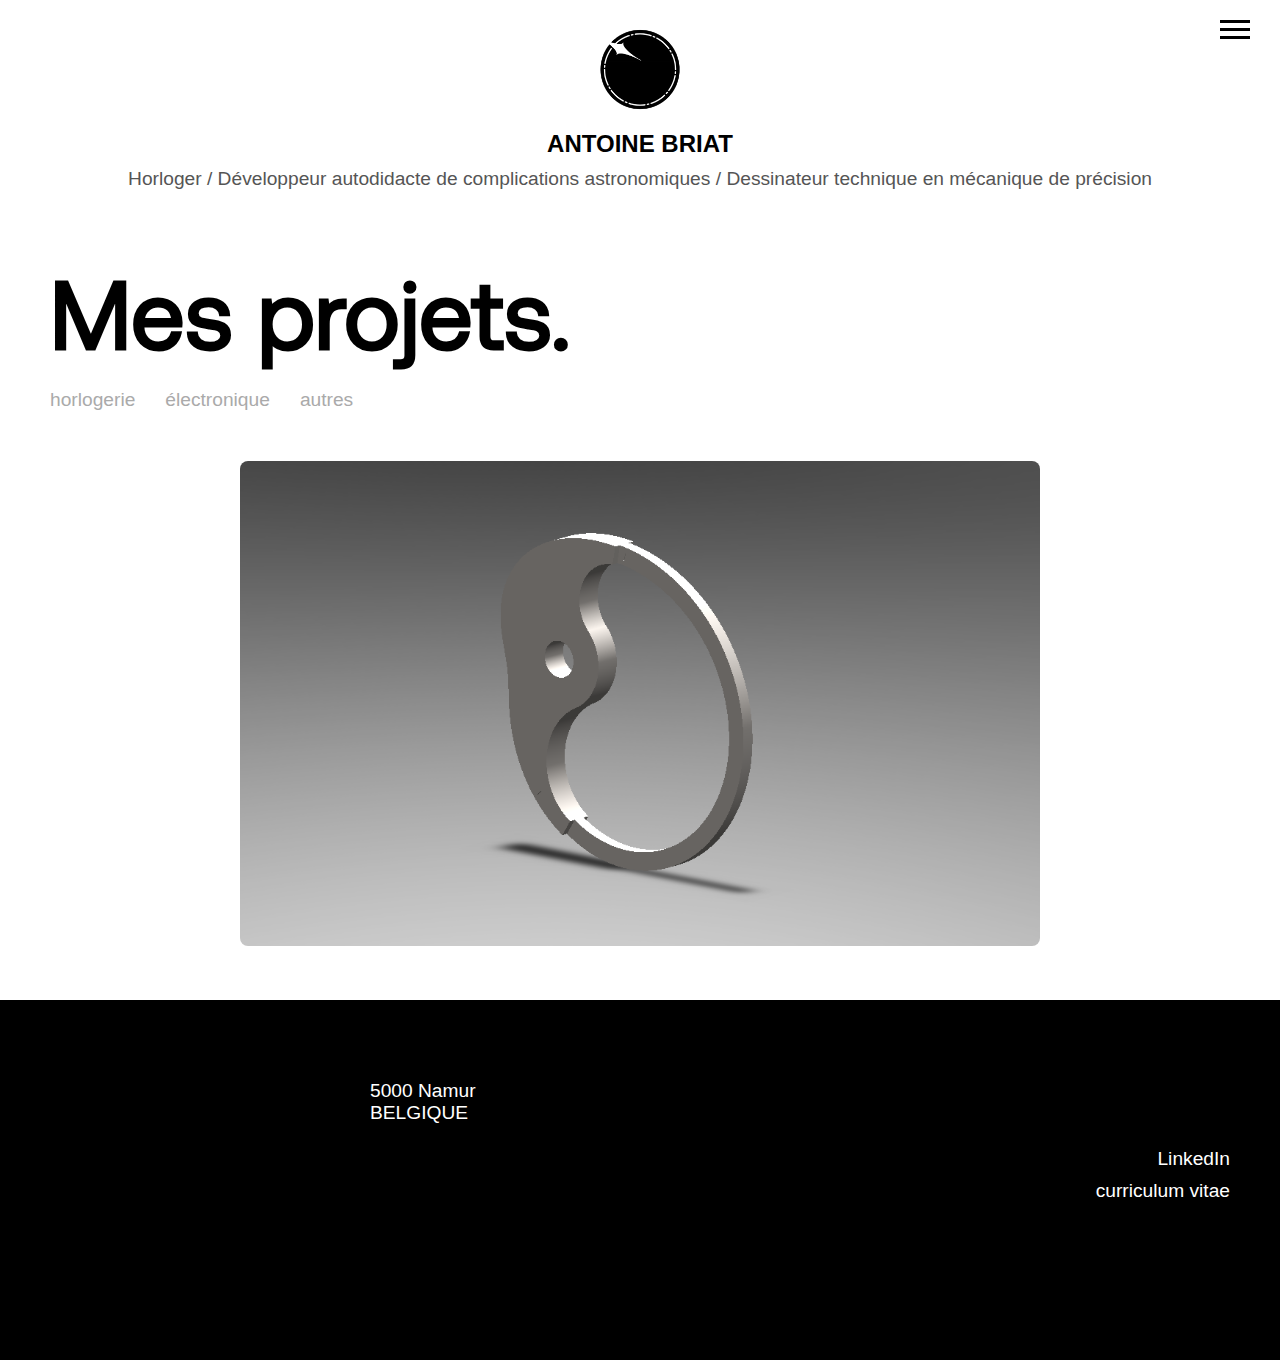
==== index.html @ 1460594c "add" ====
<!DOCTYPE html>
<html lang="fr">

<head>
    <meta charset="UTF-8">
    <meta name="viewport" content="width=device-width, initial-scale=1.0">
    <link rel="stylesheet" href="styles.css">
    <title>Portfolio Antoine Briat</title>

    <!-- Import des polices -->
    <style>
        /* --- Import des polices personnalisées --- */
        @font-face { font-family: 'Micra'; src: url('./fonts/Micra-Normal.ttf') format('truetype'); }
        @font-face { font-family: 'Corbel'; src: url('./fonts/Corbel.ttf') format('truetype'); }
        @font-face { font-family: 'Aeonik Light'; src: url('fonts/AeonikTRIAL-Light.otf') format('opentype'); }
        @font-face { font-family: 'Aeonik Regular'; src: url('fonts/AeonikTRIAL-Regular.otf') format('opentype'); }
        @font-face { font-family: 'Aeonik Bold'; src: url('fonts/AeonikTRIAL-Bold.otf') format('opentype'); }

        /* --- Styles globaux --- */
        body { margin: 0; font-family: Arial, Helvetica, sans-serif; color: #000; background-color: #fff; }

        /* --- Loader --- */
        #loader { position: fixed; top: 0; left: 0; width: 100%; height: 100%; background-color: #fff; display: flex; flex-direction: column; justify-content: center; align-items: center; z-index: 9999; }
        #loader img { width: 100px; height: auto; margin-bottom: 0px; }
        #loader h1 { font-family: 'Micra', sans-serif; font-size: 2em; color: #000; }

        /* --- En-tête --- */
        header { padding: 20px; display: flex; flex-direction: column; align-items: center; text-align: center; }
        header img { width: 100px; height: auto; margin-bottom: 10px; }
        header h1 { margin: 0; font-size: 1.5em; font-weight: 700; text-transform: uppercase; font-family: 'Micra', Arial, sans-serif; }
        header p { margin: 10px 0 0; font-size: 1.2em; font-weight: 300; color: #555; }

        /* --- Section principale --- */
        .hero { font-size: 1em; margin: 50px; text-align: center; }
        .hero h2 { font-size: 6em; margin: 0; text-align: left; font-family: 'Aeonik Regular'; }

        /* --- Titres secondaires --- */
        .small-titles { display: flex; justify-content: flex-start; gap: 30px; margin-top: 20px; font-size: 1.2em; font-weight: 300; color: #aaa; text-transform: lowercase; }
        .small-titles a { text-decoration: none; color: inherit; transition: color 0.3s; }
        .small-titles a:hover { color: #000; }

        /* --- Images avec texte au survol --- */
        .image-hover-container { position: relative; width: 100%; max-width: 800px; margin: 20px auto; }
        .image-hover-container img { width: 100%; height: auto; display: block; }
        .hover-text { position: absolute; top: 50%; left: 50%; transform: translate(-50%, -50%); color: #fff; font-family: 'Corbel'; font-size: 2.5em; font-weight: bold; text-align: center; opacity: 0; transition: opacity 0.3s ease; }
        .image-hover-container:hover .hover-text { opacity: 1; }
        .image-caption { text-align: left; margin: 15px 400px; font-size: 1.5em; font-weight: normal; color: #000; font-family: 'Corbel', Arial, sans-serif; }

        /* Conteneur pour l'effet de zoom */
        .image-zoom-container { display: inline-block; overflow: hidden; border-radius: 8px; }
        /* Style de l'image avec effet de zoom */
        .image-zoom-container img { transition: transform 0.3s ease; display: block; }
        /* Effet de zoom au survol */
        .image-zoom-container:hover img { transform: scale(1.1); }

        /* --- Menu hamburger --- */
        .menu-icon { position: fixed; top: 20px; right: 30px; display: flex; flex-direction: column; gap: 5px; cursor: pointer; z-index: 1001; }
        .menu-icon div { width: 30px; height: 3px; background-color: #000; transition: transform 0.3s, opacity 0.3s; }
        .menu-icon.active div:nth-child(1) { transform: translateY(8px) rotate(45deg); }
        .menu-icon.active div:nth-child(2) { opacity: 0; }
        .menu-icon.active div:nth-child(3) { transform: translateY(-8px) rotate(-45deg); }

        /* --- Menu plein écran --- */
        .menu-fullscreen { position: fixed; top: 0; left: 0; width: 100%; height: 100%; background-color: #000; color: #fff; display: none; flex-direction: column; justify-content: center; align-items: flex-end; z-index: 1000; }
        .menu-fullscreen a { font-family: 'Aeonik Light', sans-serif; color: #aaa; text-decoration: none; font-size: 4em; margin: 15px 100px 15px 0; transition: color 0.3s ease; }
        .menu-fullscreen a:hover, .menu-fullscreen a:focus { color: #fff; }
        .menu-fullscreen a:active { color: #ddd; }
        .menu-fullscreen .close-btn { position: absolute; top: 20px; right: 30px; font-size: 3em; cursor: pointer; }

        /* --- Footer global --- */
        .footer { display: flex; justify-content: space-between; align-items: center; background-color: #000; color: #fff; padding: 80px 20px; margin-top: 50px; }
        .footer-left { display: flex; flex-direction: row; gap: 20px; align-items: flex-start; padding-left: 30px; }
        .address-container p { font-size: 1.2em; color: #fff; margin: 0; }
        iframe { border-radius: 8px; height: 200px; }
        .footer-right { text-align: right; padding-right: 30px; }
        .footer-right a { display: block; margin-bottom: 10px; color: #fff; text-decoration: none; font-size: 1.2em; transition: color 0.3s ease; }
        .footer-right a:hover { color: #aaa; }
    </style>
</head>

<body>
    <!-- Loader -->
    <div id="loader">
        <img src="images/LOGO3.png" alt="Logo">
        <h1>Antoine Briat</h1>
    </div>

    <!-- En-tête -->
    <header>
        <img src="images/LOGO3.png" alt="Logo">
        <h1>Antoine Briat</h1>
        <p>Horloger / Développeur autodidacte de complications astronomiques / Dessinateur technique en mécanique de précision </p>
    </header>

    <!-- Section principale -->
    <section class="hero">
        <h2>Mes projets.</h2>
        <nav class="small-titles">
            <a href="horlogerie.html">horlogerie</a>
            <a href="electronique.html">électronique</a>
            <a href="#">autres</a>
        </nav>
    </section>

    <!-- Image avec texte au survol -->
    <div class="image-hover-container">
        <a href="came.html" class="image-zoom-container">
            <img src="images/Came.png" alt="Came d'équation du temps sur Mars">
            <div class="hover-text">Came d'équation du temps sur Mars</div>
        </a>
    </div>

    <!-- Menu hamburger -->
    <div class="menu-icon" onclick="toggleMenu()">
        <div></div>
        <div></div>
        <div></div>
    </div>

    <!-- Menu plein écran -->
    <div class="menu-fullscreen" id="menu">
        <div class="close-btn" onclick="toggleMenu()">&times;</div>
        <a href="qui suis-je.html">Qui suis-je</a>
        <a href="documents\CV - Briat Antoine.pdf" target="_blank">Contact</a>
        <a href="je sais pas non plus"></a>
    </div>

    <!-- Footer -->
    <div class="footer">
        <!-- Conteneur gauche : carte + adresse -->
        <div class="footer-left">
            <iframe 
                src="https://www.google.com/maps/embed?pb=!1m18!1m12!1m3!1d40639.728493604554!2d4.855100769103557!3d50.46004067781732!2m3!1f0!2f0!3f0!3m2!1i1024!2i768!4f13.1!3m3!1m2!1s0x47c19905f93ba3a1%3A0x6f137223eaef9a41!2s5000%20Namur!5e0!3m2!1sfr!2sbe!4v1734639190384!5m2!1sfr!2sbe" 
                width="300" 
                height="200" 
                style="border:0;" 
                allowfullscreen="" 
                loading="lazy" 
                referrerpolicy="no-referrer-when-downgrade">
            </iframe>
            <div class="address-container">
                <p>5000 Namur<br>BELGIQUE</p>
            </div>
        </div>

        <!-- Conteneur droit : liens -->
        <div class="footer-right">
            <a href="https://www.linkedin.com/in/antoine-briat-140291330/" target="_blank">LinkedIn</a>
            <a href="documents\CV - Briat Antoine.pdf" target="_blank">curriculum vitae</a>
        </div>
    </div>

    <!-- Script -->
    <script>
        function toggleMenu() {
            const menu = document.getElementById('menu');
            const menuIcon = document.querySelector('.menu-icon');
            menu.style.display = (menu.style.display === 'flex') ? 'none' : 'flex';
            menuIcon.classList.toggle('active');
        }
        window.addEventListener('load', () => {
            const loader = document.getElementById('loader');
            setTimeout(() => loader.style.display = 'none', 500);
        });
    </script>
</body>
</html>
---- styles.css ----
/* Styles généraux */
body {
    font-family: Arial, sans-serif;
    margin: 0;
    padding: 0;
}

/* Styles pour les écrans de moins de 768px */
@media (max-width: 768px) {
    body {
        font-size: 14px;
    }
    nav ul {
        display: none;
    }
    .container {
        flex-direction: column;
    }
}

/* Styles pour les écrans encore plus petits (moins de 480px) */
@media (max-width: 480px) {
    h1 {
        font-size: 18px;
    }
}
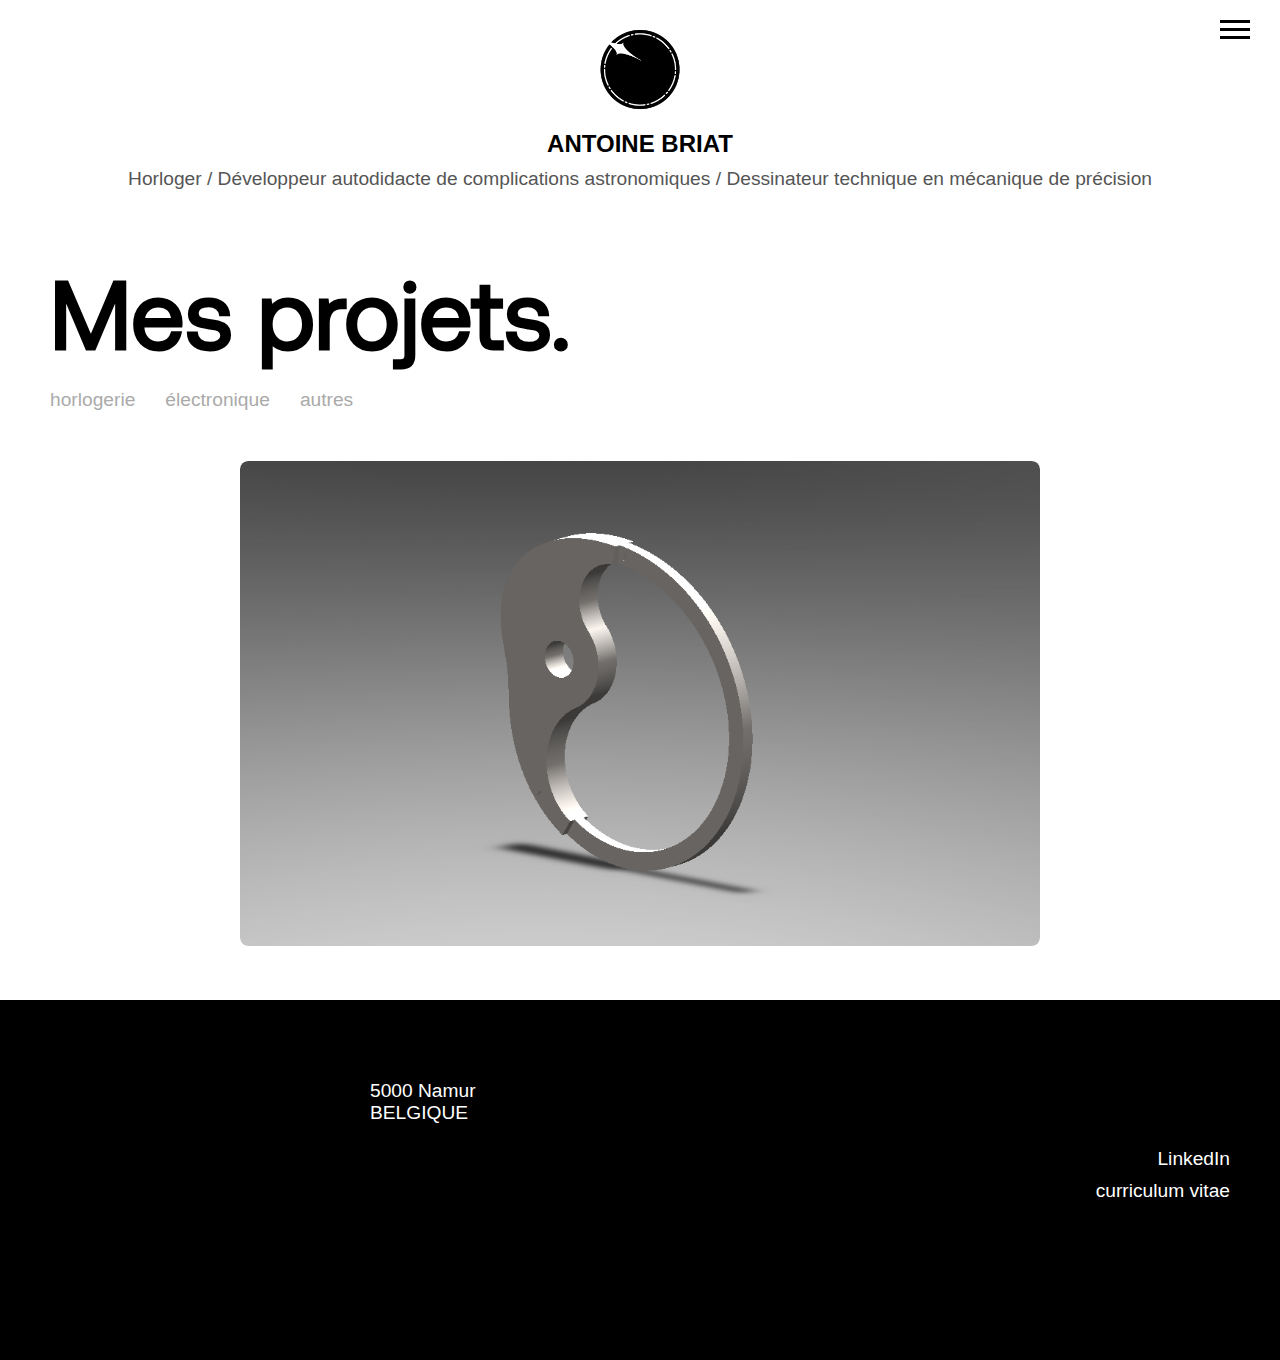
==== commit 58029718: "modification" ====
--- a/index.html
+++ b/index.html
@@ -4,10 +4,8 @@
 <head>
     <meta charset="UTF-8">
     <meta name="viewport" content="width=device-width, initial-scale=1.0">
-    <link rel="stylesheet" href="styles.css">
     <title>Portfolio Antoine Briat</title>
-
-    <!-- Import des polices -->
+    
     <style>
         /* --- Import des polices personnalisées --- */
         @font-face { font-family: 'Micra'; src: url('./fonts/Micra-Normal.ttf') format('truetype'); }
@@ -76,6 +74,7 @@
         .footer-right a { display: block; margin-bottom: 10px; color: #fff; text-decoration: none; font-size: 1.2em; transition: color 0.3s ease; }
         .footer-right a:hover { color: #aaa; }
     </style>
+    <link rel="stylesheet" href="styles.css">
 </head>
 
 <body>
--- a/styles.css
+++ b/styles.css
@@ -1,26 +1,30 @@
-/* Styles généraux */
-body {
-    font-family: Arial, sans-serif;
-    margin: 0;
-    padding: 0;
+/* Styles globaux */
+/* Acceuil */
+body { background-color: #ffffff; font-family: Arial, sans-serif; margin: 0; padding: 0; width: 100%; overflow-x: hidden; box-sizing: border-box; }
+.container { max-width: 100%; margin: 0 auto; }
+img { max-width: 100%; height: auto; }
+header { padding: 20px; display: flex; flex-direction: column; align-items: center; text-align: center; }
+header h1 { margin: 0; font-size: 1.5em; font-weight: 700; text-transform: uppercase; font-family: 'Micra', Arial, sans-serif; }
+header img { width: 100px; height: auto; margin-bottom: 10px; }
+header p { margin: 10px 0 0; font-size: 1.2em; font-weight: 300; color: #555; }
+.hero h2 { font-size: 6em; margin: 0; text-align: left; font-family: 'Aeonik Regular'; }
+.small-titles { display: flex; justify-content: flex-start; gap: 30px; margin-top: 20px; font-size: 1.2em; font-weight: 300; color: #aaa; text-transform: lowercase; }
+
+/* Page horlogerie et électronique */
+.content, .content-reverse { display: flex; flex-direction: row; gap: 50px; align-items: flex-start; margin-bottom: 100px; }
+.left-section, .right-section { flex: 1; text-align: left; }
+.image-zoom-container img { width: 100%; border-radius: 8px; transition: transform 0.3s ease; }
+.image-zoom-container:hover img { transform: scale(1.1); }
+
+/* Media Queries */
+@media (max-width: 768px) {
+    header img { width: 60px; }
+    header h1 { font-size: 1em; }
+    header p { font-size: 0.7em; }
+    .hero h2 { font-size: 2.5em; text-align: left; }
+    .small-titles { font-size: 0.8em; gap: 15px; justify-content: left; }
+
+    .content, .content-reverse { flex-direction: column; align-items: center; gap: 20px; }
+    .left-section, .right-section { width: 100%; text-align: center; }
+    .image-zoom-container img { max-width: 100%; height: auto; }
 }
-
-/* Styles pour les écrans de moins de 768px */
-@media (max-width: 768px) {
-    body {
-        font-size: 14px;
-    }
-    nav ul {
-        display: none;
-    }
-    .container {
-        flex-direction: column;
-    }
-}
-
-/* Styles pour les écrans encore plus petits (moins de 480px) */
-@media (max-width: 480px) {
-    h1 {
-        font-size: 18px;
-    }
-}
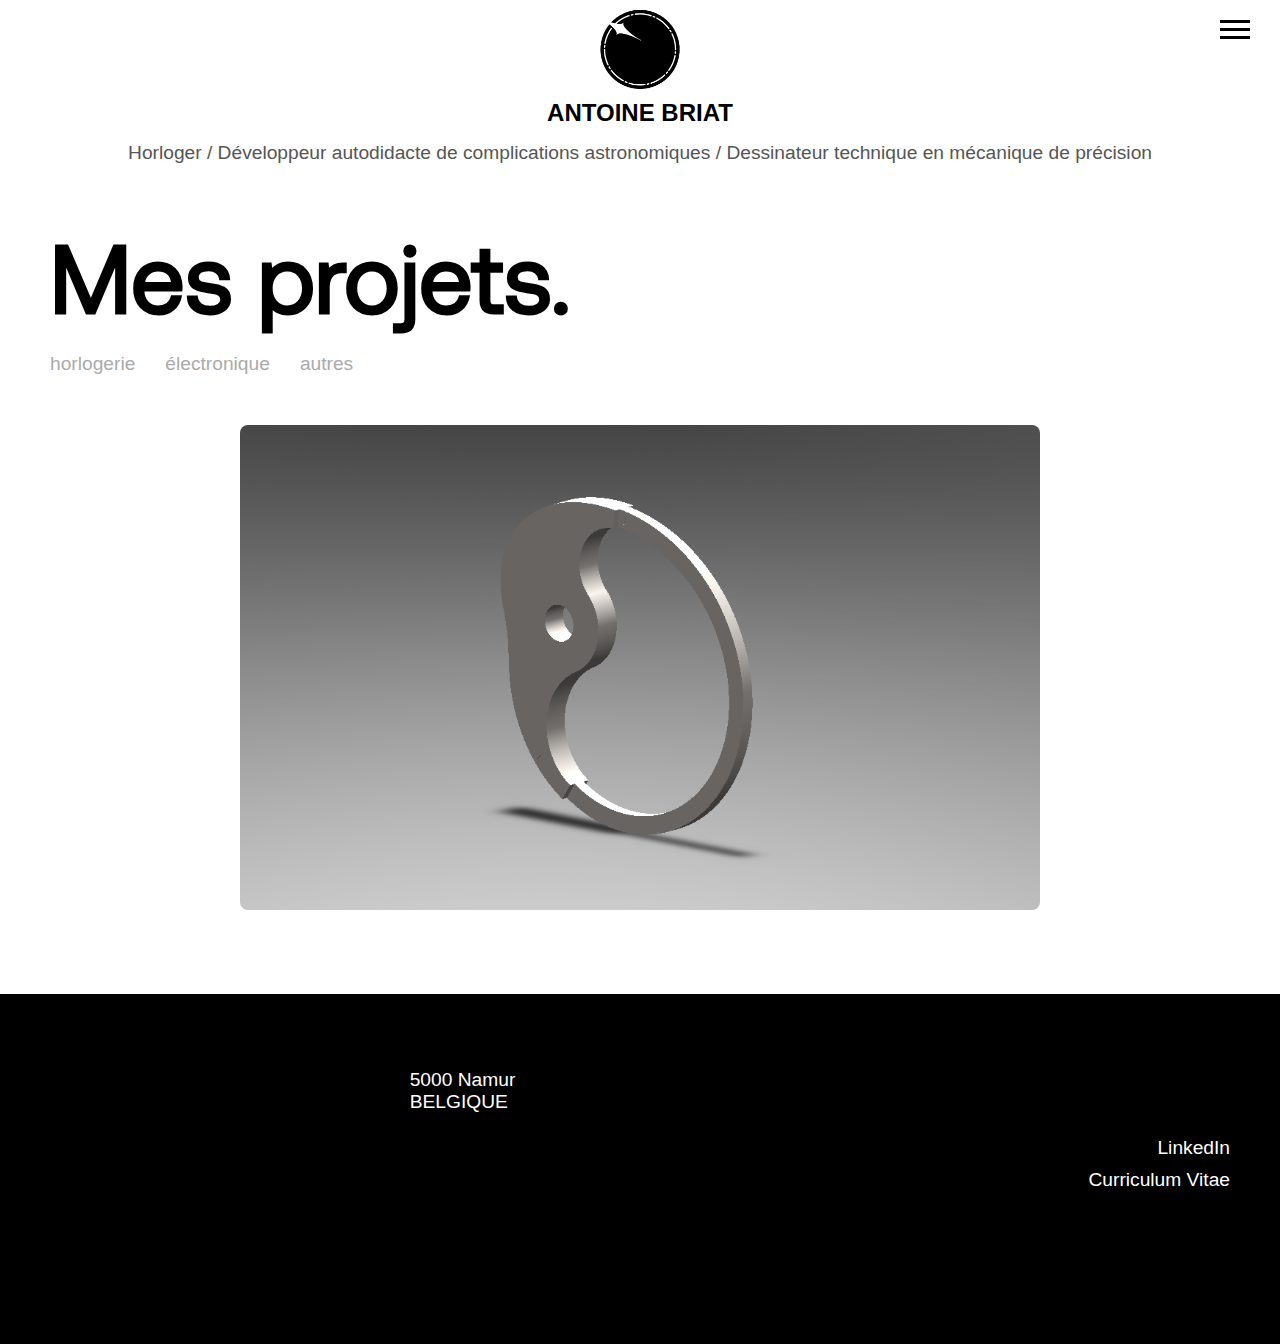
==== commit 01276f5f: "modification" ====
--- a/index.html
+++ b/index.html
@@ -5,7 +5,6 @@
     <meta charset="UTF-8">
     <meta name="viewport" content="width=device-width, initial-scale=1.0">
     <title>Portfolio Antoine Briat</title>
-    
     <style>
         /* --- Import des polices personnalisées --- */
         @font-face { font-family: 'Micra'; src: url('./fonts/Micra-Normal.ttf') format('truetype'); }
@@ -16,6 +15,7 @@
 
         /* --- Styles globaux --- */
         body { margin: 0; font-family: Arial, Helvetica, sans-serif; color: #000; background-color: #fff; }
+        .container { max-width: 1200px; margin: 50px auto; padding: 20px; }
 
         /* --- Loader --- */
         #loader { position: fixed; top: 0; left: 0; width: 100%; height: 100%; background-color: #fff; display: flex; flex-direction: column; justify-content: center; align-items: center; z-index: 9999; }
@@ -23,17 +23,17 @@
         #loader h1 { font-family: 'Micra', sans-serif; font-size: 2em; color: #000; }
 
         /* --- En-tête --- */
-        header { padding: 20px; display: flex; flex-direction: column; align-items: center; text-align: center; }
-        header img { width: 100px; height: auto; margin-bottom: 10px; }
+        header { margin-bottom: 50px; padding: 0; display: flex; flex-direction: column; align-items: center; text-align: center; }
+        header img { width: 100px; height: auto; margin-bottom: 0px; }
         header h1 { margin: 0; font-size: 1.5em; font-weight: 700; text-transform: uppercase; font-family: 'Micra', Arial, sans-serif; }
-        header p { margin: 10px 0 0; font-size: 1.2em; font-weight: 300; color: #555; }
-
+        header p { margin-top: 15px; font-size: 1.2em; font-weight: 300; color: #555; }
+        
         /* --- Section principale --- */
-        .hero { font-size: 1em; margin: 50px; text-align: center; }
-        .hero h2 { font-size: 6em; margin: 0; text-align: left; font-family: 'Aeonik Regular'; }
-
+        .hero { margin-top: 50px; font-size: 1em; margin: 0px; text-align: center; }
+        .hero h2 { font-size: 6em; margin: 50px 0 0; text-align: left; font-family: 'Aeonik Regular'; }
+        
         /* --- Titres secondaires --- */
-        .small-titles { display: flex; justify-content: flex-start; gap: 30px; margin-top: 20px; font-size: 1.2em; font-weight: 300; color: #aaa; text-transform: lowercase; }
+        .small-titles { display: flex; justify-content: flex-start; gap: 30px; margin-top: 10px; margin-bottom: 50px; font-size: 1.2em; font-weight: 300; color: #aaa; text-transform: lowercase; }
         .small-titles a { text-decoration: none; color: inherit; transition: color 0.3s; }
         .small-titles a:hover { color: #000; }
 
@@ -66,11 +66,21 @@
         .menu-fullscreen .close-btn { position: absolute; top: 20px; right: 30px; font-size: 3em; cursor: pointer; }
 
         /* --- Footer global --- */
-        .footer { display: flex; justify-content: space-between; align-items: center; background-color: #000; color: #fff; padding: 80px 20px; margin-top: 50px; }
-        .footer-left { display: flex; flex-direction: row; gap: 20px; align-items: flex-start; padding-left: 30px; }
+        .footer { 
+    display: flex; 
+    justify-content: space-between; 
+    background-color: #000; 
+    color: #fff; 
+    padding: 150px 50px; /* Ajoute 150px de padding en haut et en bas */
+    margin-top: 50px; 
+    box-sizing: border-box; 
+    height: 350px; /* Permet à la hauteur du footer de s'adapter au contenu */
+}
+
+        .footer-left { display: flex; flex-direction: row; gap: 20px; align-items: flex-start; padding-left: 20px; margin-top: auto; margin-bottom: auto; }
         .address-container p { font-size: 1.2em; color: #fff; margin: 0; }
         iframe { border-radius: 8px; height: 200px; }
-        .footer-right { text-align: right; padding-right: 30px; }
+        .footer-right { text-align: right; padding-right: 30px; margin-top: auto; margin-bottom: auto; }
         .footer-right a { display: block; margin-bottom: 10px; color: #fff; text-decoration: none; font-size: 1.2em; transition: color 0.3s ease; }
         .footer-right a:hover { color: #aaa; }
     </style>
@@ -78,89 +88,80 @@
 </head>
 
 <body>
-    <!-- Loader -->
-    <div id="loader">
-        <img src="images/LOGO3.png" alt="Logo">
-        <h1>Antoine Briat</h1>
+        <!-- Loader -->
+        <div id="loader">
+            <img src="images/LOGO3.png" alt="Logo">
+            <h1>Antoine Briat</h1>
+        </div>
+
+        <!-- En-tête -->
+        <header>
+            <img src="images/LOGO3.png" alt="Logo">
+            <h1>Antoine Briat</h1>
+            <p>Horloger / Développeur autodidacte de complications astronomiques / Dessinateur technique en mécanique de précision </p>
+        </header>
+
+    <div class="container">
+        <!-- Section principale -->
+        <section class="hero">
+            <h2>Mes projets.</h2>
+            <nav class="small-titles">
+                <a href="horlogerie.html">horlogerie</a>
+                <a href="electronique.html">électronique</a>
+                <a href="#">autres</a>
+            </nav>
+        </section>
+
+        <!-- Image avec texte au survol -->
+        <div class="image-hover-container">
+            <a href="came.html" class="image-zoom-container">
+                <img src="images/Came.png" alt="Came d'équation du temps sur Mars">
+                <div class="hover-text">Came d'équation du temps sur Mars</div>
+            </a>
+        </div>
+
+        <!-- Menu hamburger -->
+        <div class="menu-icon" onclick="toggleMenu()">
+            <div></div>
+            <div></div>
+            <div></div>
+        </div>
+
+        <!-- Menu plein écran -->
+        <div class="menu-fullscreen" id="menu">
+            <div class="close-btn" onclick="toggleMenu()">&times;</div>
+            <a href="qui suis-je.html">Qui suis-je</a>
+            <a href="documents\CV - Briat Antoine.pdf" target="_blank">Contact</a>
+            <a href="je sais pas non plus"></a>
+        </div>
     </div>
 
-    <!-- En-tête -->
-    <header>
-        <img src="images/LOGO3.png" alt="Logo">
-        <h1>Antoine Briat</h1>
-        <p>Horloger / Développeur autodidacte de complications astronomiques / Dessinateur technique en mécanique de précision </p>
-    </header>
-
-    <!-- Section principale -->
-    <section class="hero">
-        <h2>Mes projets.</h2>
-        <nav class="small-titles">
-            <a href="horlogerie.html">horlogerie</a>
-            <a href="electronique.html">électronique</a>
-            <a href="#">autres</a>
-        </nav>
-    </section>
-
-    <!-- Image avec texte au survol -->
-    <div class="image-hover-container">
-        <a href="came.html" class="image-zoom-container">
-            <img src="images/Came.png" alt="Came d'équation du temps sur Mars">
-            <div class="hover-text">Came d'équation du temps sur Mars</div>
-        </a>
-    </div>
-
-    <!-- Menu hamburger -->
-    <div class="menu-icon" onclick="toggleMenu()">
-        <div></div>
-        <div></div>
-        <div></div>
-    </div>
-
-    <!-- Menu plein écran -->
-    <div class="menu-fullscreen" id="menu">
-        <div class="close-btn" onclick="toggleMenu()">&times;</div>
-        <a href="qui suis-je.html">Qui suis-je</a>
-        <a href="documents\CV - Briat Antoine.pdf" target="_blank">Contact</a>
-        <a href="je sais pas non plus"></a>
-    </div>
-
-    <!-- Footer -->
-    <div class="footer">
-        <!-- Conteneur gauche : carte + adresse -->
-        <div class="footer-left">
-            <iframe 
-                src="https://www.google.com/maps/embed?pb=!1m18!1m12!1m3!1d40639.728493604554!2d4.855100769103557!3d50.46004067781732!2m3!1f0!2f0!3f0!3m2!1i1024!2i768!4f13.1!3m3!1m2!1s0x47c19905f93ba3a1%3A0x6f137223eaef9a41!2s5000%20Namur!5e0!3m2!1sfr!2sbe!4v1734639190384!5m2!1sfr!2sbe" 
-                width="300" 
-                height="200" 
-                style="border:0;" 
-                allowfullscreen="" 
-                loading="lazy" 
-                referrerpolicy="no-referrer-when-downgrade">
-            </iframe>
-            <div class="address-container">
-                <p>5000 Namur<br>BELGIQUE</p>
+        <!-- Footer -->
+        <div class="footer">
+            <div class="footer-left">
+                <iframe src="https://www.google.com/maps/embed?pb=!1m18!1m12!1m3!1d40639.728493604554!2d4.855100769103557!3d50.46004067781732!2m3!1f0!2f0!3f0!3m2!1i1024!2i768!4f13.1!3m3!1m2!1s0x47c19905f93ba3a1%3A0x6f137223eaef9a41!2s5000%20Namur!5e0!3m2!1sfr!2sbe!4v1734639190384!5m2!1sfr!2sbe" loading="lazy"></iframe>
+                <div class="address-container">
+                    <p>5000 Namur<br>BELGIQUE</p>
+                </div>
+            </div>
+            <div class="footer-right">
+                <a href="https://www.linkedin.com" target="_blank">LinkedIn</a>
+                <a href="documents\CV - Briat Antoine.pdf" target="_blank">Curriculum Vitae</a>
             </div>
         </div>
 
-        <!-- Conteneur droit : liens -->
-        <div class="footer-right">
-            <a href="https://www.linkedin.com/in/antoine-briat-140291330/" target="_blank">LinkedIn</a>
-            <a href="documents\CV - Briat Antoine.pdf" target="_blank">curriculum vitae</a>
-        </div>
-    </div>
-
-    <!-- Script -->
-    <script>
-        function toggleMenu() {
-            const menu = document.getElementById('menu');
-            const menuIcon = document.querySelector('.menu-icon');
-            menu.style.display = (menu.style.display === 'flex') ? 'none' : 'flex';
-            menuIcon.classList.toggle('active');
-        }
-        window.addEventListener('load', () => {
-            const loader = document.getElementById('loader');
-            setTimeout(() => loader.style.display = 'none', 500);
-        });
-    </script>
+        <!-- Script -->
+        <script>
+            function toggleMenu() {
+                const menu = document.getElementById('menu');
+                const menuIcon = document.querySelector('.menu-icon');
+                menu.style.display = (menu.style.display === 'flex') ? 'none' : 'flex';
+                menuIcon.classList.toggle('active');
+            }
+            window.addEventListener('load', () => {
+                const loader = document.getElementById('loader');
+                setTimeout(() => loader.style.display = 'none', 500);
+            });
+        </script>
 </body>
 </html>--- a/styles.css
+++ b/styles.css
@@ -1,30 +1,93 @@
 /* Styles globaux */
-/* Acceuil */
-body { background-color: #ffffff; font-family: Arial, sans-serif; margin: 0; padding: 0; width: 100%; overflow-x: hidden; box-sizing: border-box; }
-.container { max-width: 100%; margin: 0 auto; }
-img { max-width: 100%; height: auto; }
-header { padding: 20px; display: flex; flex-direction: column; align-items: center; text-align: center; }
+
+/* Index */
+
+* { margin: 0; padding: 0; box-sizing: border-box; }
+body { margin: 0; padding: 0; overflow-x: hidden; font-family: Arial, Helvetica, sans-serif; background-color: #fff; }
+/* --- Conteneur principal --- */
+.container { max-width: 1200px; margin: 0 auto; padding: 10px; }
+/* --- Loader --- */
+#loader { position: fixed; top: 0; left: 0; width: 100%; height: 100%; background-color: #fff; display: flex; flex-direction: column; justify-content: center; align-items: center; z-index: 9999; }
+#loader img { width: 100px; height: auto; margin-bottom: 0; }
+#loader h1 { font-family: 'Micra', sans-serif; font-size: 2em; color: #000; }
+/* --- En-tête --- */
+header { padding: 0; display: flex; flex-direction: column; align-items: center; text-align: center; }
+header img { width: 100px; height: auto; margin-bottom: 5px; }
 header h1 { margin: 0; font-size: 1.5em; font-weight: 700; text-transform: uppercase; font-family: 'Micra', Arial, sans-serif; }
-header img { width: 100px; height: auto; margin-bottom: 10px; }
-header p { margin: 10px 0 0; font-size: 1.2em; font-weight: 300; color: #555; }
+header p { font-size: 1.2em; font-weight: 300; color: #555; }
+/* --- Section principale --- */
+.hero { font-size: 1em; margin: 0; text-align: center; }
 .hero h2 { font-size: 6em; margin: 0; text-align: left; font-family: 'Aeonik Regular'; }
+/* --- Titres secondaires --- */
 .small-titles { display: flex; justify-content: flex-start; gap: 30px; margin-top: 20px; font-size: 1.2em; font-weight: 300; color: #aaa; text-transform: lowercase; }
-
-/* Page horlogerie et électronique */
-.content, .content-reverse { display: flex; flex-direction: row; gap: 50px; align-items: flex-start; margin-bottom: 100px; }
-.left-section, .right-section { flex: 1; text-align: left; }
-.image-zoom-container img { width: 100%; border-radius: 8px; transition: transform 0.3s ease; }
+.small-titles a { text-decoration: none; color: inherit; transition: color 0.3s; }
+.small-titles a:hover { color: #000; }
+/* --- Images avec texte au survol --- */
+.image-hover-container { position: relative; width: 100%; max-width: 800px; margin: 20px auto; }
+.image-hover-container img { width: 100%; height: auto; display: block; }
+.hover-text { position: absolute; top: 50%; left: 50%; transform: translate(-50%, -50%); color: #fff; font-family: 'Corbel'; font-size: 2.5em; font-weight: bold; text-align: center; opacity: 0; transition: opacity 0.3s ease; }
+.image-hover-container:hover .hover-text { opacity: 1; }
+/* --- Effet de zoom --- */
+.image-zoom-container { display: inline-block; overflow: hidden; border-radius: 8px; }
+.image-zoom-container img { transition: transform 0.3s ease; display: block; }
 .image-zoom-container:hover img { transform: scale(1.1); }
+/* --- Menu hamburger --- */
+.menu-icon { position: fixed; top: 20px; right: 30px; display: flex; flex-direction: column; gap: 5px; cursor: pointer; z-index: 1001; }
+.menu-icon div { width: 30px; height: 3px; background-color: #000; transition: transform 0.3s, opacity 0.3s; }
+.menu-icon.active div:nth-child(1) { transform: translateY(8px) rotate(45deg); }
+.menu-icon.active div:nth-child(2) { opacity: 0; }
+.menu-icon.active div:nth-child(3) { transform: translateY(-8px) rotate(-45deg); }
+/* --- Menu plein écran --- */
+.menu-fullscreen { position: fixed; top: 0; left: 0; width: 100%; height: 100%; background-color: #000; color: #fff; display: none; flex-direction: column; justify-content: center; align-items: flex-end; z-index: 1000; }
+.menu-fullscreen a { font-family: 'Aeonik Light', sans-serif; color: #aaa; text-decoration: none; font-size: 4em; margin: 15px 100px 15px 0; transition: color 0.3s ease; }
+.menu-fullscreen a:hover { color: #fff; }
+.menu-fullscreen a:active { color: #ddd; }
+.menu-fullscreen .close-btn { position: absolute; top: 20px; right: 30px; font-size: 3em; cursor: pointer; }
+/* --- Footer --- */
+.footer { display: flex; justify-content: space-between; align-items: flex-start; background-color: #000; color: #fff; padding: 20px; flex-wrap: wrap; }
+.footer-left, .footer-right { width: 45%; }
+.footer-left iframe { width: 65%; border: 0; border-radius: 8px; }
+.footer-right a { color: #fff; text-decoration: none; margin-bottom: 10px; display: block; }
+.footer-right a:hover { color: #aaa; }
+.address-container p { font-size: 1.2em; color: #fff; margin: 0; }
 
 /* Media Queries */
 @media (max-width: 768px) {
-    header img { width: 60px; }
-    header h1 { font-size: 1em; }
-    header p { font-size: 0.7em; }
-    .hero h2 { font-size: 2.5em; text-align: left; }
-    .small-titles { font-size: 0.8em; gap: 15px; justify-content: left; }
 
-    .content, .content-reverse { flex-direction: column; align-items: center; gap: 20px; }
-    .left-section, .right-section { width: 100%; text-align: center; }
-    .image-zoom-container img { max-width: 100%; height: auto; }
-}
+    /* Index */
+    .container { max-width: 100%; margin: 10px; padding: 10px; }
+
+    /* Head */
+    header img { margin: 0 0 0; width: 45px; height: auto; }
+    header h1 { font-size: 0.8em; }
+    header p { margin: 7px 0 0; font-size: 0.5em; text-align: center; }
+    /* titles */
+    .hero h2 { font-size: 2.2em; text-align: left; }
+    .small-titles { justify-content: left; gap: 15px; font-size: 0.6em; }
+    /* Came */
+    .image-hover-container { margin: 10px auto; max-width: 90%; }
+    /* Footer */
+    .footer {
+        flex-direction: row; /* Empile le contenu du footer */
+        align-items: center;
+        gap: 20px; /* Ajoute un espace vertical */
+        height: auto;
+        justify-content: space-between; /* Sépare les colonnes à gauche et à droite */
+        align-items: center; /* Centre verticalement les colonnes */
+        flex-wrap: nowrap; /* Empêche les colonnes de se déplacer sur plusieurs lignes */
+        gap: 10px;
+    }
+    .footer-left, .footer-right {
+        width: 100%; /* Occupe toute la largeur */
+        text-align: left; /* Centre le contenu */
+        margin-right: 10px;
+    }
+    .footer-left iframe {
+        height: 100px; /* Ajuste la hauteur pour les mobiles */
+        width: 50%;
+        text-align: left;
+    }
+    .address-container p { font-size: 0.5em; color: #fff; margin: 0; }
+    .footer-right a { display: block; margin-bottom: 10px; color: #fff; text-decoration: none; font-size: 0.5em; transition: color 0.3s ease; }
+   
+}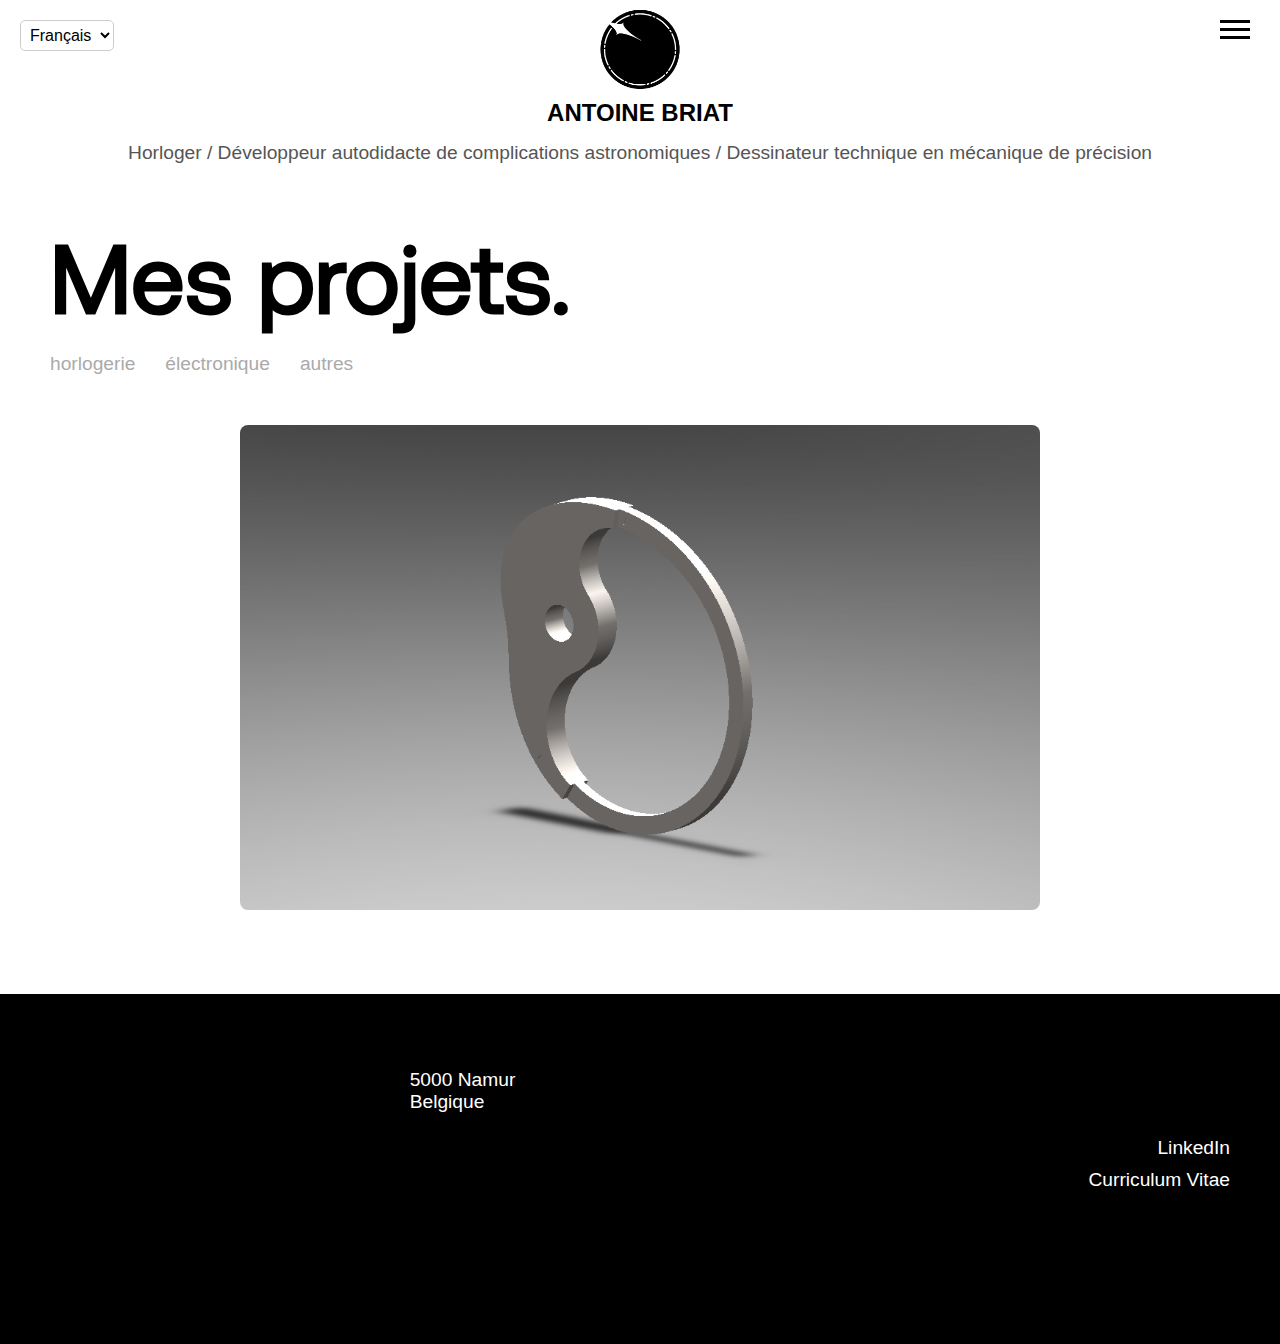
==== commit 2f321b5b: "modification" ====
--- a/index.html
+++ b/index.html
@@ -66,17 +66,7 @@
         .menu-fullscreen .close-btn { position: absolute; top: 20px; right: 30px; font-size: 3em; cursor: pointer; }
 
         /* --- Footer global --- */
-        .footer { 
-    display: flex; 
-    justify-content: space-between; 
-    background-color: #000; 
-    color: #fff; 
-    padding: 150px 50px; /* Ajoute 150px de padding en haut et en bas */
-    margin-top: 50px; 
-    box-sizing: border-box; 
-    height: 350px; /* Permet à la hauteur du footer de s'adapter au contenu */
-}
-
+        .footer {  display: flex; justify-content: space-between; background-color: #000; color: #fff; padding: 150px 50px; /* Ajoute 150px de padding en haut et en bas */ margin-top: 50px; box-sizing: border-box; height: 350px; /* Permet à la hauteur du footer de s'adapter au contenu */ }
         .footer-left { display: flex; flex-direction: row; gap: 20px; align-items: flex-start; padding-left: 20px; margin-top: auto; margin-bottom: auto; }
         .address-container p { font-size: 1.2em; color: #fff; margin: 0; }
         iframe { border-radius: 8px; height: 200px; }
@@ -84,10 +74,18 @@
         .footer-right a { display: block; margin-bottom: 10px; color: #fff; text-decoration: none; font-size: 1.2em; transition: color 0.3s ease; }
         .footer-right a:hover { color: #aaa; }
     </style>
-    <link rel="stylesheet" href="styles.css">
+    <link rel="stylesheet" href="style_accueil.css">
 </head>
 
 <body>
+        <!-- Sélecteur de langue déplacé à gauche -->
+        <div id="language-switcher" style="position: fixed; top: 20px; left: 20px;">
+            <select id="lang-select">
+                <option value="fr">Français</option>
+                <option value="en">English</option>
+            </select>
+        </div>
+
         <!-- Loader -->
         <div id="loader">
             <img src="images/LOGO3.png" alt="Logo">
@@ -97,26 +95,28 @@
         <!-- En-tête -->
         <header>
             <img src="images/LOGO3.png" alt="Logo">
-            <h1>Antoine Briat</h1>
-            <p>Horloger / Développeur autodidacte de complications astronomiques / Dessinateur technique en mécanique de précision </p>
+            <h1 data-lang-fr="Antoine Briat" data-lang-en="Antoine Briat">Antoine Briat</h1>
+            <p data-lang-fr="Horloger / Développeur autodidacte de complications astronomiques / Dessinateur technique en mécanique de précision" data-lang-en="Watchmaker / Self-taught developer of astronomical complications / Technical draftsman in precision mechanics">
+                Horloger / Développeur autodidacte de complications astronomiques / Dessinateur technique en mécanique de précision
+            </p>
         </header>
 
-    <div class="container">
-        <!-- Section principale -->
-        <section class="hero">
-            <h2>Mes projets.</h2>
-            <nav class="small-titles">
-                <a href="horlogerie.html">horlogerie</a>
-                <a href="electronique.html">électronique</a>
-                <a href="#">autres</a>
-            </nav>
-        </section>
+        <div class="container">
+            <!-- Section principale -->
+            <section class="hero">
+                <h2 data-lang-fr="Mes projets." data-lang-en="My projects.">Mes projets.</h2>
+                <nav class="small-titles">
+                    <a href="horlogerie.html" data-lang-fr="horlogerie" data-lang-en="watchmaking">horlogerie</a>
+                    <a href="electronique.html" data-lang-fr="électronique" data-lang-en="electronics">électronique</a>
+                    <a href="#" data-lang-fr="autres" data-lang-en="others">autres</a>
+                </nav>
+            </section>
 
         <!-- Image avec texte au survol -->
         <div class="image-hover-container">
             <a href="came.html" class="image-zoom-container">
                 <img src="images/Came.png" alt="Came d'équation du temps sur Mars">
-                <div class="hover-text">Came d'équation du temps sur Mars</div>
+                <div class="hover-text"><p data-lang-fr="Came d'équation du temps sur Mars" data-lang-en="Equation of time cam for Mars">Came d'équation du temps sur Mars</p></div>
             </a>
         </div>
 
@@ -130,7 +130,7 @@
         <!-- Menu plein écran -->
         <div class="menu-fullscreen" id="menu">
             <div class="close-btn" onclick="toggleMenu()">&times;</div>
-            <a href="qui suis-je.html">Qui suis-je</a>
+            <a href="qui suis-je.html" data-lang-fr="Qui suis-je" data-lang-en="About me">Qui suis-je</a>
             <a href="documents\CV - Briat Antoine.pdf" target="_blank">Contact</a>
             <a href="je sais pas non plus"></a>
         </div>
@@ -141,7 +141,9 @@
             <div class="footer-left">
                 <iframe src="https://www.google.com/maps/embed?pb=!1m18!1m12!1m3!1d40639.728493604554!2d4.855100769103557!3d50.46004067781732!2m3!1f0!2f0!3f0!3m2!1i1024!2i768!4f13.1!3m3!1m2!1s0x47c19905f93ba3a1%3A0x6f137223eaef9a41!2s5000%20Namur!5e0!3m2!1sfr!2sbe!4v1734639190384!5m2!1sfr!2sbe" loading="lazy"></iframe>
                 <div class="address-container">
-                    <p>5000 Namur<br>BELGIQUE</p>
+                    <p data-lang-fr="5000 Namur" data-lang-en="5000 Namur">5000 Namur</p>
+                        <p><span style="display:block;" data-lang-fr="Belgique" data-lang-en="Belgium">Belgique</span>
+                    </p>
                 </div>
             </div>
             <div class="footer-right">
@@ -163,5 +165,6 @@
                 setTimeout(() => loader.style.display = 'none', 500);
             });
         </script>
+        <script src="script_en.js"></script>
 </body>
 </html>--- a/style_accueil.css
+++ b/style_accueil.css
@@ -0,0 +1,122 @@
+/* Styles globaux */
+
+/* Index */
+
+* { margin: 0; padding: 0; box-sizing: border-box; }
+body { margin: 0; padding: 0; overflow-x: hidden; font-family: Arial, Helvetica, sans-serif; background-color: #fff; }
+/* --- Conteneur principal --- */
+.container { max-width: 1200px; margin: 0 auto; padding: 10px; }
+/* --- Loader --- */
+#loader { position: fixed; top: 0; left: 0; width: 100%; height: 100%; background-color: #fff; display: flex; flex-direction: column; justify-content: center; align-items: center; z-index: 9999; }
+#loader img { width: 100px; height: auto; margin-bottom: 5px; }
+#loader h1 { font-family: 'Micra', sans-serif; font-size: 2em; color: #000; }
+/* --- En-tête --- */
+header { padding: 0; display: flex; flex-direction: column; align-items: center; text-align: center; }
+header img { width: 100px; height: auto; margin-bottom: 5px; }
+header h1 { margin: 0; font-size: 1.5em; font-weight: 700; text-transform: uppercase; font-family: 'Micra', Arial, sans-serif; }
+header p { font-size: 1.2em; font-weight: 300; color: #555; }
+/* --- Section principale --- */
+.hero { font-size: 1em; margin: 0; text-align: center; }
+.hero h2 { font-size: 6em; margin: 0; text-align: left; font-family: 'Aeonik Regular'; }
+/* --- Titres secondaires --- */
+.small-titles { display: flex; justify-content: flex-start; gap: 30px; margin-top: 20px; font-size: 1.2em; font-weight: 300; color: #aaa; text-transform: lowercase; }
+.small-titles a { text-decoration: none; color: inherit; transition: color 0.3s; }
+.small-titles a:hover { color: #000; }
+/* --- Images avec texte au survol --- */
+.image-hover-container { position: relative; width: 100%; max-width: 800px; margin: 20px auto; }
+.image-hover-container img { width: 100%; height: auto; display: block; }
+.hover-text { position: absolute; top: 50%; left: 50%; transform: translate(-50%, -50%); color: #fff; font-family: 'Corbel'; font-size: 2.5em; font-weight: bold; text-align: center; opacity: 0; transition: opacity 0.3s ease; }
+.image-hover-container:hover .hover-text { opacity: 1; }
+/* --- Effet de zoom --- */
+.image-zoom-container { display: inline-block; overflow: hidden; border-radius: 8px; }
+.image-zoom-container img { transition: transform 0.3s ease; display: block; }
+.image-zoom-container:hover img { transform: scale(1.1); }
+
+/* --- Menu hamburger --- */
+.menu-icon { position: fixed; top: 20px; right: 30px; display: flex; flex-direction: column; gap: 5px; cursor: pointer; z-index: 1001; }
+.menu-icon div { width: 30px; height: 3px; background-color: #000; transition: transform 0.3s, opacity 0.3s; }
+.menu-icon.active div:nth-child(1) { transform: translateY(8px) rotate(45deg); }
+.menu-icon.active div:nth-child(2) { opacity: 0; }
+.menu-icon.active div:nth-child(3) { transform: translateY(-8px) rotate(-45deg); }
+
+/* --- Menu plein écran --- */
+.menu-fullscreen { position: fixed; top: 0; left: 0; width: 100%; height: 100%; background-color: #000; color: #fff; display: none; flex-direction: column; justify-content: center; align-items: flex-end; z-index: 1000; }
+.menu-fullscreen a { font-family: 'Aeonik Light', sans-serif; color: #aaa; text-decoration: none; font-size: 4em; margin: 15px 100px; transition: color 0.3s ease; }
+.menu-fullscreen a:hover { color: #fff; }
+
+/* --- Footer --- */
+.footer { display: flex; justify-content: space-between; align-items: flex-start; background-color: #000; color: #fff; padding: 20px; flex-wrap: wrap; }
+.footer-left, .footer-right { width: 45%; }
+.footer-left iframe { width: 65%; border: 0; border-radius: 8px; }
+.footer-right a { color: #fff; text-decoration: none; margin-bottom: 10px; display: block; }
+.footer-right a:hover { color: #ffffff; }
+.address-container p { font-size: 1.2em; color: #fff; margin: 0; }
+
+#language-switcher { position: fixed; top: 20px; right: 20px; font-family: Arial, sans-serif; }
+#lang-select { padding: 5px; font-size: 1rem; border: 1px solid #ccc; border-radius: 5px; background-color: #fff; cursor: pointer;}
+
+/* Media Queries */
+@media (max-width: 768px) {
+
+    /* Index */
+    .container { max-width: 100%; margin: 10px; padding: 10px; }
+
+    /* Head */
+    header img { margin: 0 0 0; width: 45px; height: auto; }
+    header h1 { font-size: 0.8em; }
+    header p { margin: 7px 50px 0; font-size: 0.5em; text-align: center; }
+    /* titles */
+    .hero h2 { font-size: 3em; text-align: left; }
+    .small-titles { justify-content: left; gap: 15px; font-size: 0.8em; }
+    /* Came */
+    .image-hover-container { margin: 10px auto; max-width: 100%; }
+    .hover-text {
+        font-family: 'Arial', sans-serif; /* Change la police ici pour mobile */
+        font-size: 1.2em; /* Ajuste la taille de la police pour mobile */
+    }
+    .menu-fullscreen a {
+        font-size: 2em;
+        margin: 10px 50px;
+    }
+    /* Footer */
+    .footer {
+        flex-direction: row; /* Empile le contenu du footer */
+        align-items: center;
+        gap: 20px; /* Ajoute un espace vertical */
+        height: auto;
+        justify-content: space-between; /* Sépare les colonnes à gauche et à droite */
+        align-items: center; /* Centre verticalement les colonnes */
+        flex-wrap: nowrap; /* Empêche les colonnes de se déplacer sur plusieurs lignes */
+        gap: 10px;
+    }
+    .footer-left, .footer-right {
+        width: 100%; /* Occupe toute la largeur */
+        text-align: left; /* Centre le contenu */
+        margin-right: 10px;
+    }
+    .footer-left iframe {
+        height: auto; /* Ajuste la hauteur pour les mobiles */
+        width: 100%;
+        text-align: left;
+    }
+    .address-container p { font-size: 0.5em; color: #fff; margin: 0; text-decoration: none !important; /* Supprime le soulignement */ pointer-events: none; /* Désactive l'interaction */}
+    .footer-right a { display: block; margin-bottom: 10px; color: #fff; text-decoration: none; font-size: 0.8em; transition: color 0.3s ease; text-decoration: underline; }
+    
+    /* Ajustement du loader pour mobile */
+    #loader img {
+        width: 40px; /* Réduction de la taille de l'image */
+        height: auto;
+    }
+    #loader h1 {
+        font-size: 1em; /* Réduction de la taille du texte */
+    }  
+    #language-switcher {
+        top: 10px;
+        right: 10px;
+    }
+
+    #lang-select {
+        padding: 4px;
+        font-size: 0.9rem;
+    }
+}